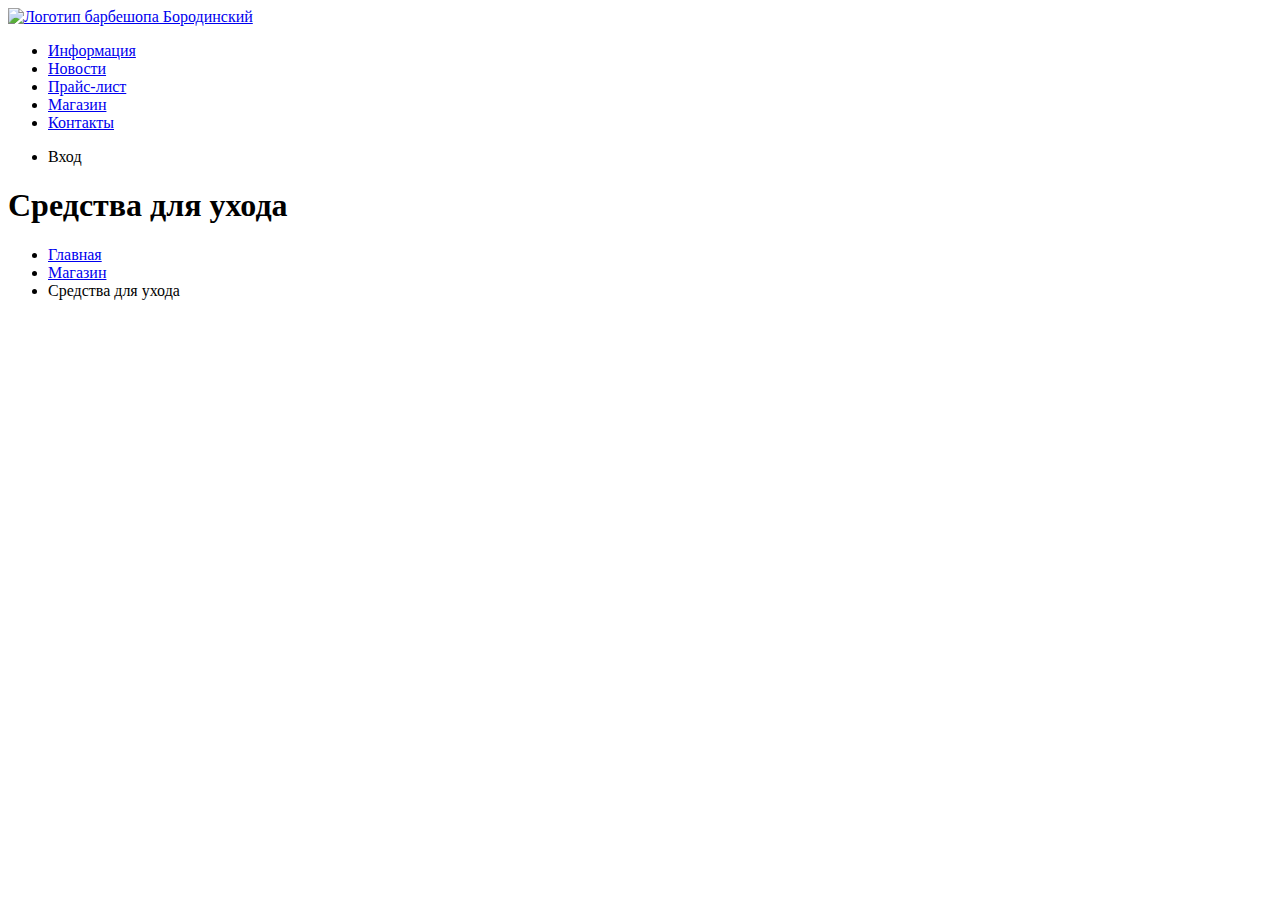
==== index.html @ 2c1ef8c3 "правки" ====
<!DOCTYPE html>
<html lang="ru">
  <head>
    <meta charset="utf-8">
    <title>Барбершоп</title>
  </head>
  <body>
  	<header class="main-header">
  		<nav class="main-navigation">
  			<a class="main-header-logo" href="index.html">
  				<img src="img/index-logo.svg"width="111" height="24" alt="Логотип барбешопа Бородинский"></a>
  			<ul class="site-navigation">
  			 <li><a href="info.html">Информация</a></li>
  			 <li><a href="news.html">Новости</a></li>
  			 <li><a href="price.html">Прайс-лист</a></li>
  			 <li class="site-navigation-current"><a href="catalog.html">Магазин</a></li>
  			 <li><a href="contacts.html">Контакты</a></li>
  			</ul>
  			<ul class="user-navigation">
  			 <li class="login-link">Вход</li>
  			</ul>
  		</nav>
  	 </header>
  	 <main class="container">
  	 	<h1 class="page-title">Средства для ухода</h1>
  	 	<ul class="breadcrumbs">
  	 	  <li><a href="index.html">Главная</a></li>
  	 	  <li><a href="catalog.html">Магазин</a></li>
  	 	  <li class="breadcrumbs-current">Средства для ухода</li>
  	 	</ul>
      
 </body>
</html>
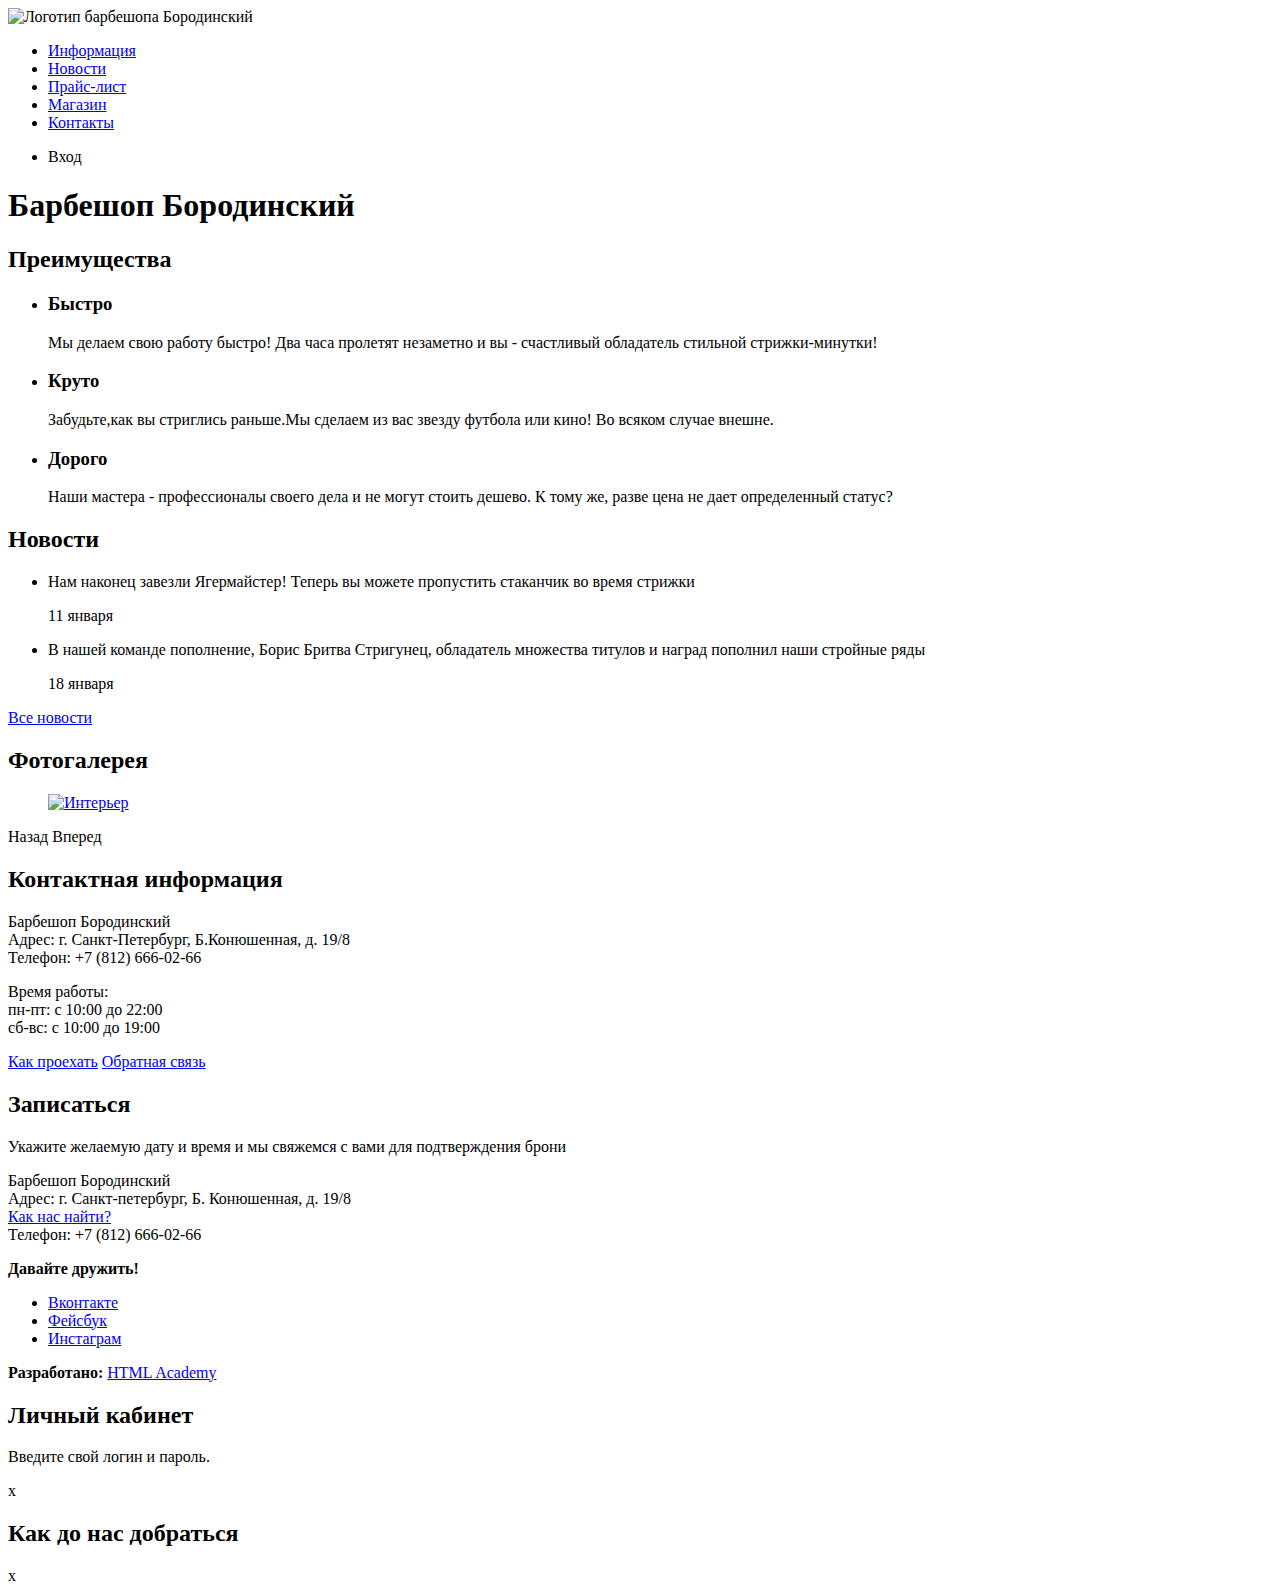
==== commit 26e699d0: "правки" ====
--- a/index.html
+++ b/index.html
@@ -1,33 +1,117 @@
 <!DOCTYPE html>
 <html lang="ru">
-  <head>
-    <meta charset="utf-8">
-    <title>Барбершоп</title>
-  </head>
-  <body>
-  	<header class="main-header">
-  		<nav class="main-navigation">
-  			<a class="main-header-logo" href="index.html">
-  				<img src="img/index-logo.svg"width="111" height="24" alt="Логотип барбешопа Бородинский"></a>
-  			<ul class="site-navigation">
-  			 <li><a href="info.html">Информация</a></li>
-  			 <li><a href="news.html">Новости</a></li>
-  			 <li><a href="price.html">Прайс-лист</a></li>
-  			 <li class="site-navigation-current"><a href="catalog.html">Магазин</a></li>
-  			 <li><a href="contacts.html">Контакты</a></li>
-  			</ul>
-  			<ul class="user-navigation">
-  			 <li class="login-link">Вход</li>
-  			</ul>
-  		</nav>
-  	 </header>
-  	 <main class="container">
-  	 	<h1 class="page-title">Средства для ухода</h1>
-  	 	<ul class="breadcrumbs">
-  	 	  <li><a href="index.html">Главная</a></li>
-  	 	  <li><a href="catalog.html">Магазин</a></li>
-  	 	  <li class="breadcrumbs-current">Средства для ухода</li>
-  	 	</ul>
-      
- </body>
+<head>
+  <meta charset="utf-8">
+  <title>Барбешоп Бординский</title>
+</head>
+<body>
+  <header class="main-header">
+   <nav class="main-navigation">
+    <a class="main-header-logo">
+    <img src="img/index-logo.svg" width="368" height="153" alt="Логотип барбешопа Бородинский">
+  </a>
+    <ul class="site-navigation">
+      <li><a href="info.html">Информация</a></li>
+      <li><a href="news.html">Новости</a></li>
+      <li><a href="price.html">Прайс-лист</a></li>
+      <li><a href="catalog.html">Магазин</a></li>
+      <li><a href="contacts.html">Контакты</a></li>
+    </ul>
+    <ul class="user-navigation">
+      <li class="login-link">Вход</li>
+    </ul> 
+   </nav> 
+  </header>
+  <main class="container">
+    <h1 class="visually-hidden">Барбешоп Бородинский</h1>
+    <section class="features">
+     <h2 class="visually-hidden">Преимущества</h2>
+     <ul class="features-list">
+      <li class="feature-item">
+        <h3>Быстро</h3>
+        <p>Мы делаем свою работу быстро! Два часа пролетят незаметно и вы - счастливый обладатель стильной стрижки-минутки!</p>
+      </li>
+      <li class="feature-item">
+       <h3>Круто</h3>
+       <p>Забудьте,как вы стриглись раньше.Мы сделаем из вас звезду футбола или кино! Во всяком случае внешне.</p> 
+      </li>
+      <li class="feature-item">
+        <h3>Дорого</h3>
+        <p>Наши мастера - профессионалы своего дела и не могут стоить дешево. К тому же, разве цена не дает определенный статус?</p>
+      </li>
+    </ul> 
+    </section>
+    <section class="news">
+     <h2>Новости</h2>
+     <ul class="news-list">
+      <li class="news-item">
+       <p>Нам наконец завезли Ягермайстер! Теперь вы можете пропустить стаканчик во время стрижки</p>
+       <time datetime="2016-01-11">11 января</time> 
+      </li>
+      <li class="news-item">
+       <p>В нашей команде пополнение, Борис Бритва Стригунец, обладатель множества титулов и наград пополнил наши стройные ряды</p>
+       <time datetime="2016-01-18">18 января</time> 
+      </li>
+    </ul>
+    <a class="button" href="news.html">Все новости</a> 
+    </section>
+    <section class="gallery">
+     <h2>Фотогалерея</h2>
+     <figure class="gallery-content">
+      <a href="#"><img src="img/studio.jpg" width="268" height="164"alt="Интерьер"></a> 
+     </figure>
+     <span class="button gallery-button gallery-button-back">Назад</span>
+     <span class="button gallery-button gallery-button-next">Вперед</span> 
+    </section>
+    <section class="contacts">
+     <h2>Контактная информация</h2>
+     <p>
+       Барбешоп Бородинский<br>
+       Адрес: г. Санкт-Петербург, Б.Конюшенная, д. 19/8<br>
+       Телефон: +7 (812) 666-02-66
+     </p>
+     <p>
+       Время работы:<br>
+       пн-пт: с 10:00 до 22:00<br>
+       сб-вс: c 10:00 до 19:00
+     </p>
+     <a class="button" href="map.html">Как проехать</a>
+     <a class="button" href="contacts.html">Обратная связь</a> 
+    </section>
+    <section class="appointment">
+     <h2>Записаться</h2>
+     <p class="appointment-info">Укажите желаемую дату и время и мы свяжемся с вами для подтверждения брони</p>
+     <!--Здесь будет форма--> 
+    </section>
+  </main>
+  <footer class="main-footer">
+    <p class="footer-contacts">Барбешоп Бородинский<br>
+    Адрес: г. Санкт-петербург, Б. Конюшенная, д. 19/8<br>
+    <a href="map.html">Как нас найти?</a><br>Телефон: +7 (812) 666-02-66
+    </p>
+    <div class="footer-social">
+      <b>Давайте дружить!</b>
+      <ul>
+      <li><a class="social-buton" href="#">Вконтакте</a></li>
+      <li><a class="social-buton" href="#">Фейсбук</a></li>
+      <li><a class="social-buton" href="#">Инстаграм</a></li>
+    </ul>
+    </div>
+    <p class="footer-copyright">
+      <b>Разработано:</b>
+      <a class="button" href="https://htmlacademy.ru">HTML Academy</a>
+    </p>
+  </footer>
+  <section class="modal modal-login">
+   <h2>Личный кабинет</h2>
+   <p>Введите свой логин и пароль.</p>
+   <!--Здесь будет форма-->
+   <span class="modal-close">x</span> 
+  </section>
+  <section class="modal modal-map">
+   <h2 class="visually-hidden">Как до нас добраться</h2>
+   <span class="modal-close">x</span> 
+  </section>
+</body>
 </html>
+
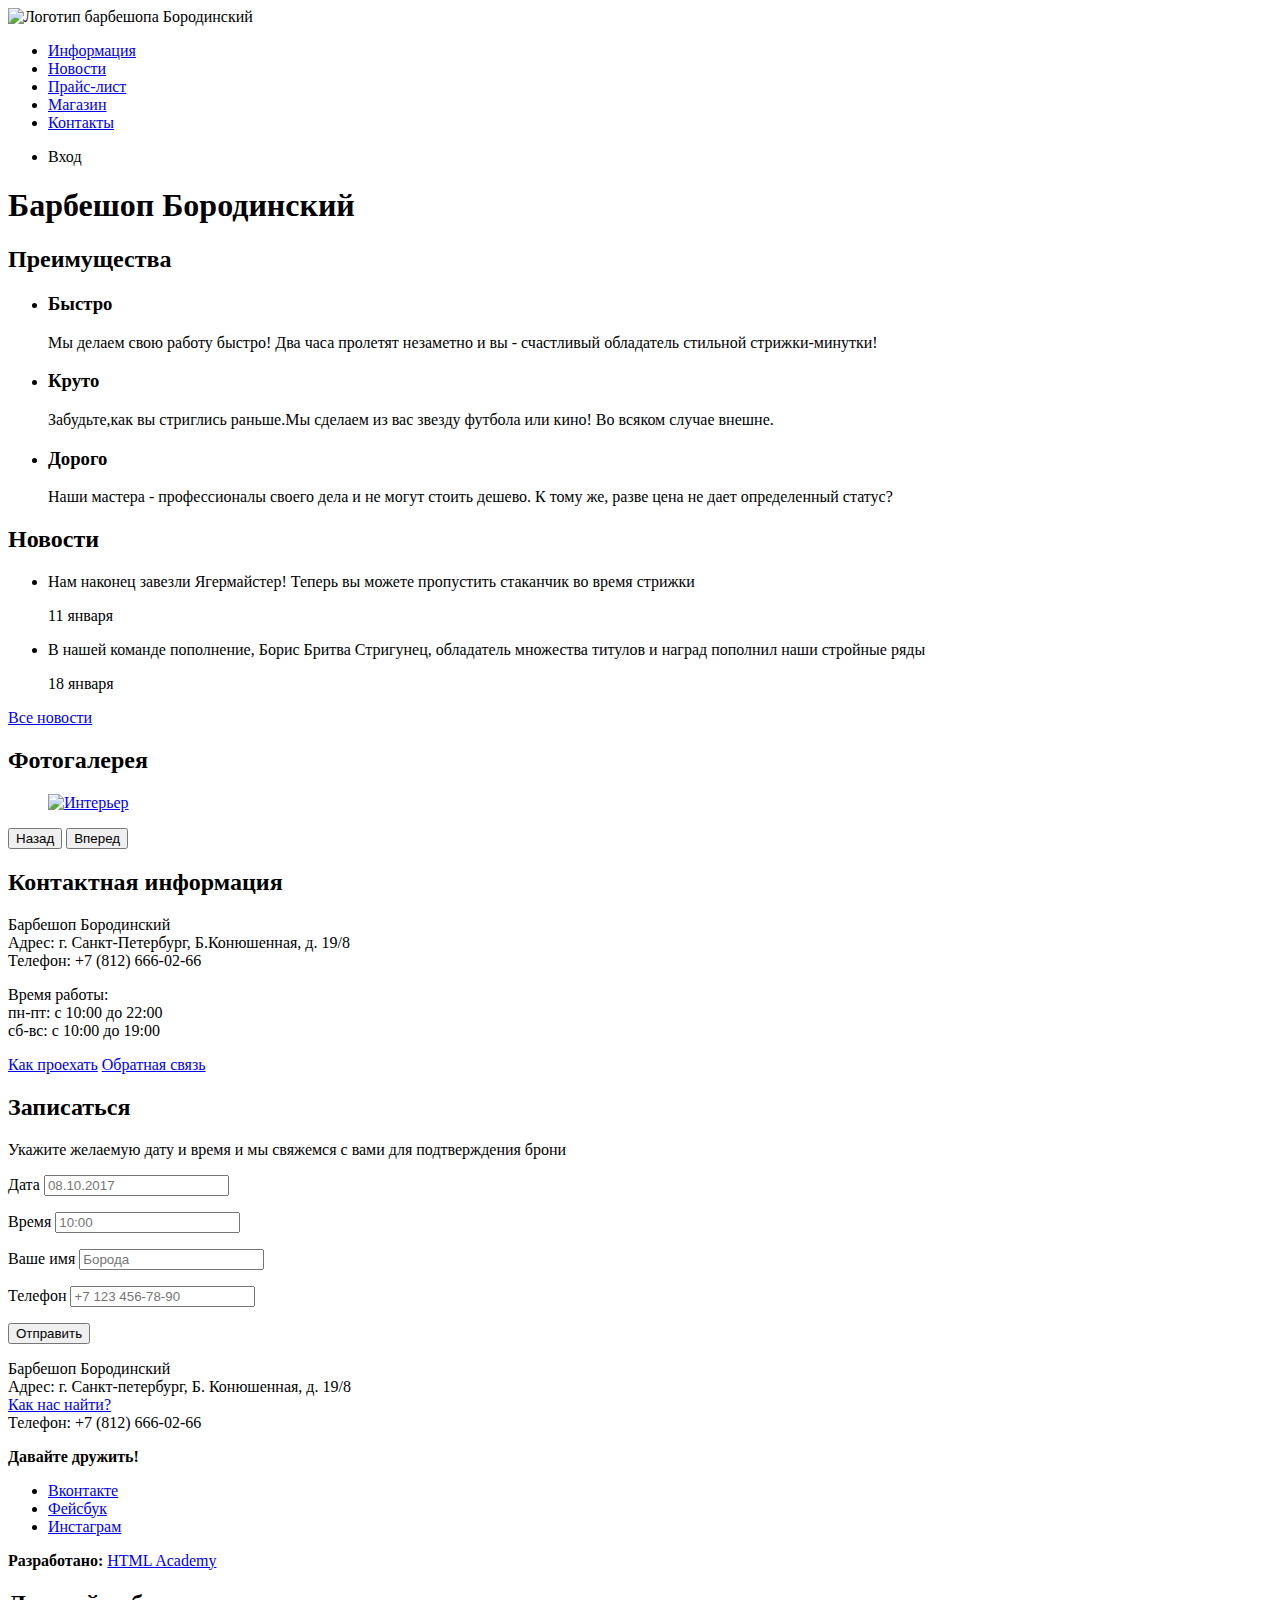
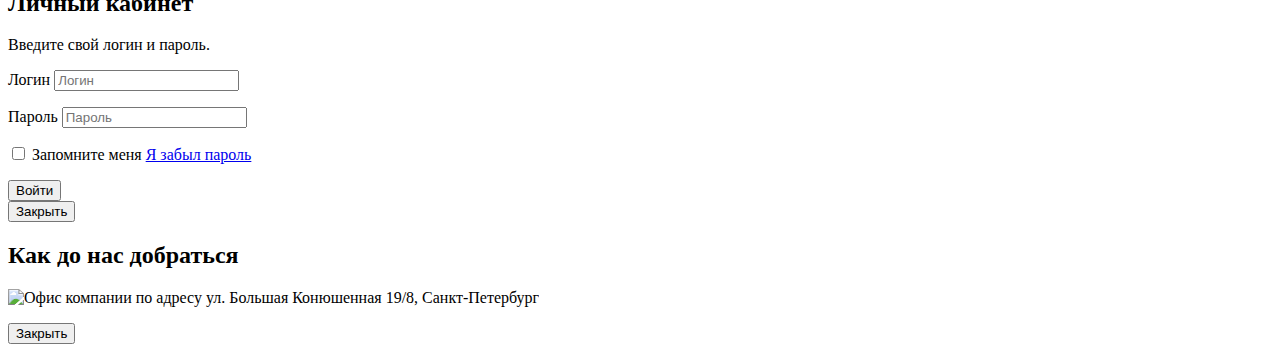
==== commit 387f4b7d: "формы в index.html" ====
--- a/index.html
+++ b/index.html
@@ -60,8 +60,8 @@
      <figure class="gallery-content">
       <a href="#"><img src="img/studio.jpg" width="268" height="164"alt="Интерьер"></a> 
      </figure>
-     <span class="button gallery-button gallery-button-back">Назад</span>
-     <span class="button gallery-button gallery-button-next">Вперед</span> 
+     <button class="button gallery-button gallery-button-back">Назад</button>
+     <button class="button gallery-button gallery-button-next">Вперед</button> 
     </section>
     <section class="contacts">
      <h2>Контактная информация</h2>
@@ -81,7 +81,24 @@
     <section class="appointment">
      <h2>Записаться</h2>
      <p class="appointment-info">Укажите желаемую дату и время и мы свяжемся с вами для подтверждения брони</p>
-     <!--Здесь будет форма--> 
+     <form class="appointment-form" action="https://echo.htmlacademy.ru" method="post">
+      <p class="appointment-item">
+       <label for="appointment-date">Дата</label>
+      <input id="appointment-date" type="text" name="date" value="" placeholder="08.10.2017">  
+      </p>
+      <p class="appointment-item">
+        <label for="appointment-time">Время</label>
+       <input id="appointment-time" type="text" name="time" value="" placeholder="10:00"> 
+      </p>
+      <p class="appointment-item">
+       <label for="appointment-name">Ваше имя</label>
+       <input id="appointment-name" type="text" name="name" value="" placeholder="Борода"> 
+      </p>
+       <p class="appointment-item">
+        <label for="appointment-phone">Телефон</label>
+       <input id="appointment-phone" type="tel" name="phone" value="" placeholder="+7 123 456-78-90">  </p>
+       <button class="button" type="submit">Отправить</button>
+     </form> 
     </section>
   </main>
   <footer class="main-footer">
@@ -105,12 +122,32 @@
   <section class="modal modal-login">
    <h2>Личный кабинет</h2>
    <p>Введите свой логин и пароль.</p>
-   <!--Здесь будет форма-->
-   <span class="modal-close">x</span> 
+   <form class="login-form" action="https://echo.htmlacademy.ru" method="post">
+    <p>
+      <label class="visually-hidden" for="user-login">Логин</label>
+      <input class="login-icon-user" id="user-login" type="text" name="login" placeholder="Логин">
+    </p>
+    <p>
+    <label class="visually-hidden" for="user-password">Пароль</label>
+    <input class="login-icon-password" id="user-password" type="password" name="password" placeholder="Пароль">
+    </p>
+    <p class="login-password-info">
+    <label class="login-checkbox">
+     <input type="checkbox" name="remember" class="visually-hidden"> <span class="checkbox-indicator"></span>
+     Запомните меня
+    </label>
+    <a class="restore" href="#">Я забыл пароль</a>  
+    </p>
+    <button class="button" type="submit">Войти</button>
+  </form>
+  <button class="modal-close" type="button">Закрыть</button> 
   </section>
   <section class="modal modal-map">
    <h2 class="visually-hidden">Как до нас добраться</h2>
-   <span class="modal-close">x</span> 
+   <p>
+     <img src="img/map.jpg" width="780" height="560" alt="Офис компании по адресу ул. Большая Конюшенная 19/8, Санкт-Петербург">
+   </p>
+   <button class="modal-close" type="button">Закрыть</button> 
   </section>
 </body>
 </html>
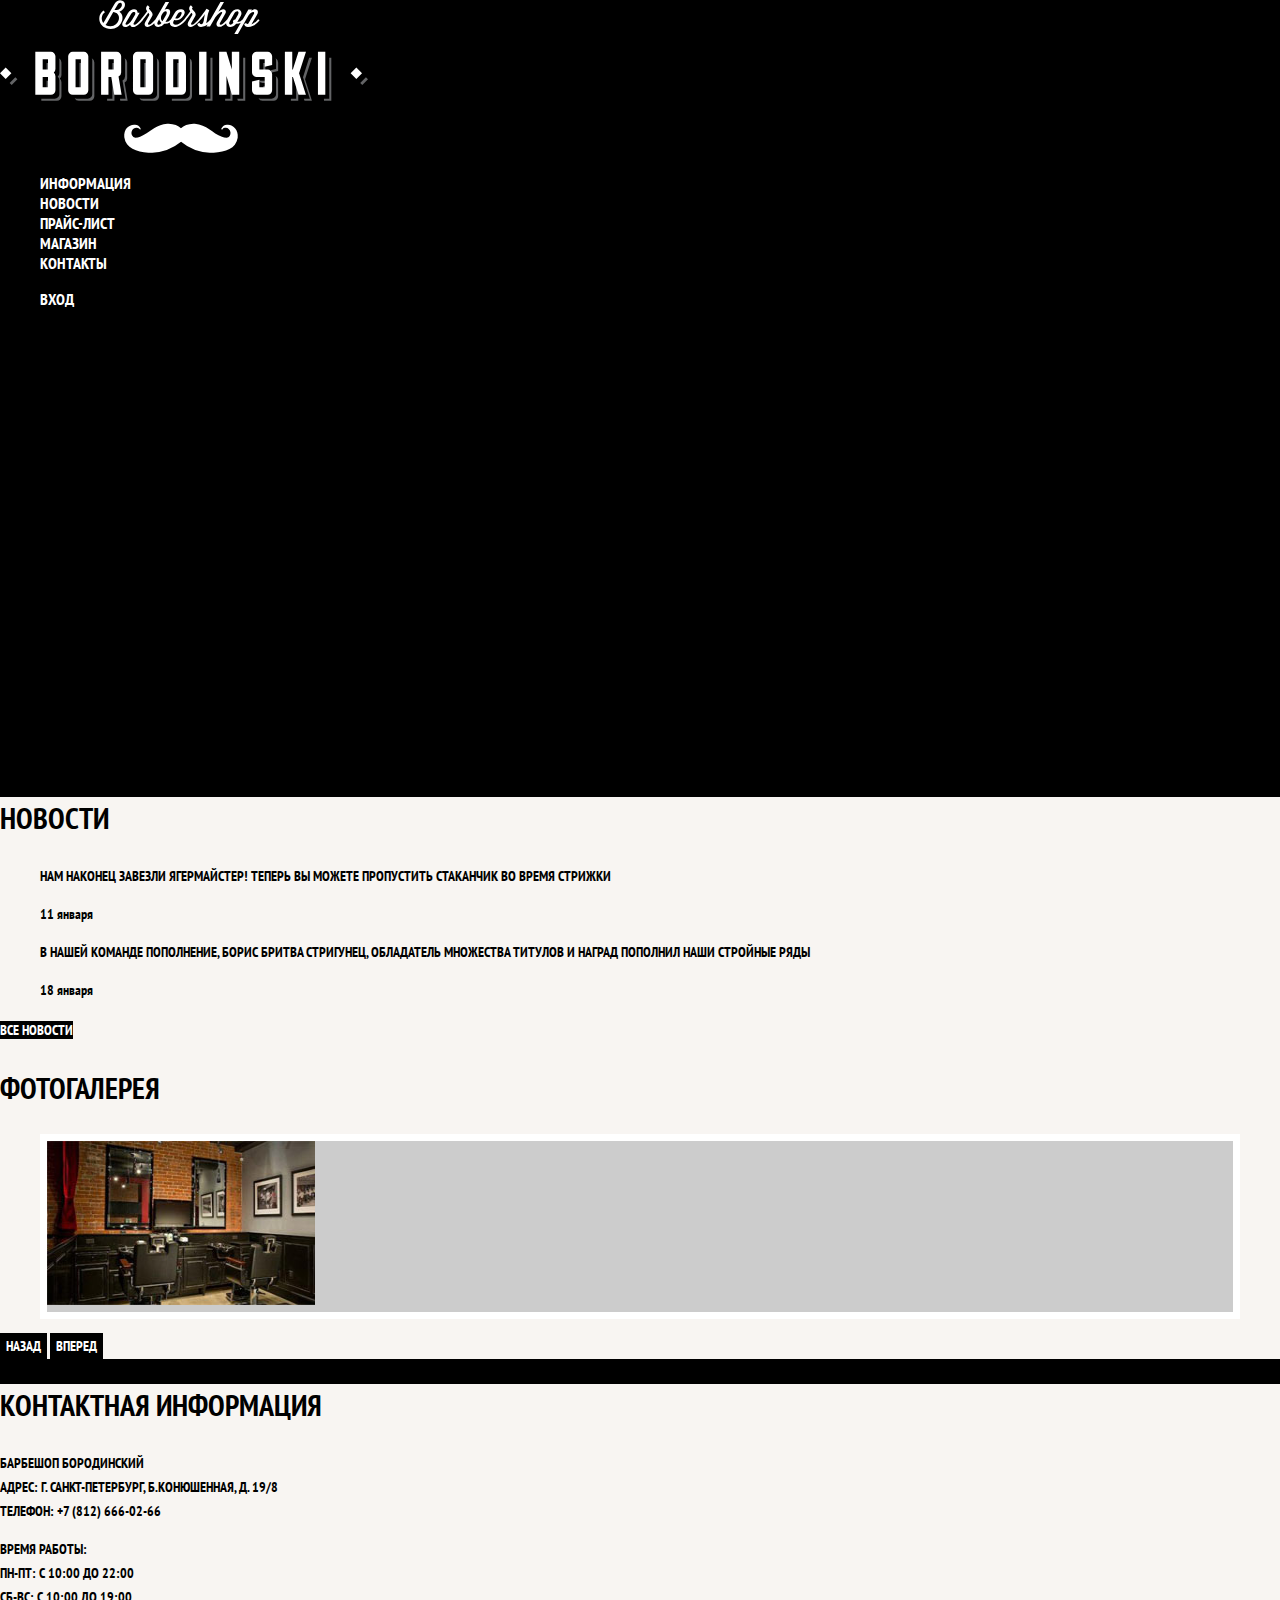
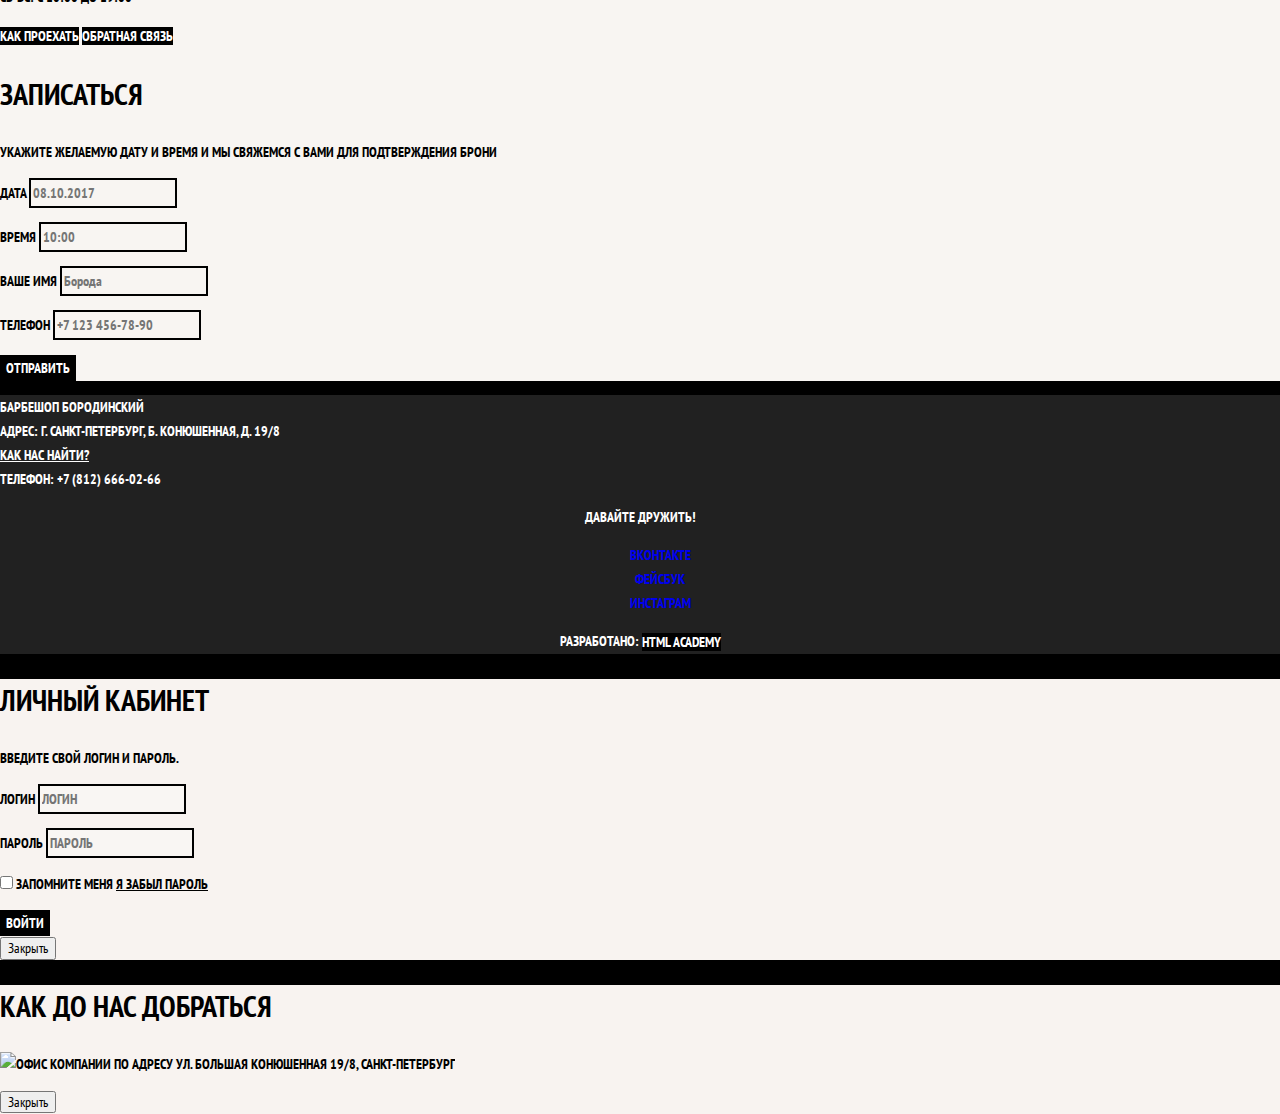
==== commit 81f9ab57: "Merge d65a951918d8b3dee9def5f0922e692615f3599c into fe163aad9e54898c05da98afffc805bc47355b78" ====
--- a/index.html
+++ b/index.html
@@ -3,8 +3,11 @@
 <head>
   <meta charset="utf-8">
   <title>Барбешоп Бординский</title>
+   <link href="https://fonts.googleapis.com/css?family=PT+Sans+Narrow:400,700&amp;subset=latin,cyrillic" rel="stylesheet">
+<link href="css/normalize.css" rel="stylesheet">
+<link rel="stylesheet" type="text/css" href="css/index.style.css"> 
 </head>
-<body>
+<body class="inner-page">
   <header class="main-header">
    <nav class="main-navigation">
     <a class="main-header-logo">
@@ -18,7 +21,9 @@
       <li><a href="contacts.html">Контакты</a></li>
     </ul>
     <ul class="user-navigation">
-      <li class="login-link">Вход</li>
+      <li class="login-link">
+        <a class="login-link" href="login.html">Вход</a>
+      </li>
     </ul> 
    </nav> 
   </header>
@@ -41,6 +46,7 @@
       </li>
     </ul> 
     </section>
+    <div class="index-columns">
     <section class="news">
      <h2>Новости</h2>
      <ul class="news-list">
@@ -63,6 +69,9 @@
      <button class="button gallery-button gallery-button-back">Назад</button>
      <button class="button gallery-button gallery-button-next">Вперед</button> 
     </section>
+  </div>
+
+  <div class="index-columns">
     <section class="contacts">
      <h2>Контактная информация</h2>
      <p>
@@ -100,6 +109,7 @@
        <button class="button" type="submit">Отправить</button>
      </form> 
     </section>
+  </div>
   </main>
   <footer class="main-footer">
     <p class="footer-contacts">Барбешоп Бородинский<br>
--- a/css/index.style.css
+++ b/css/index.style.css
@@ -0,0 +1,357 @@
+body {
+	margin: 0;
+	padding: 0;
+
+	font-family: "PT Sans Narrow", Arial, sans-serif;
+	font-size: 14px;
+	line-height: 24px;
+	font-weight: 700;
+	color: #ffffff;
+	text-transform: uppercase;
+
+	background-color: #000000;
+	background-image: url("img/bg.jpg");
+	background-position: top center;
+	background-repeat: no-repeat;
+}
+
+.inner-page {
+	color: #000000;
+
+	background-color: #f9f6f3
+	background-image: url("img/pattern-light.jpg");
+	background-position: 0 0;
+	background-repeat: repeat;
+}
+
+a {
+	text-decoration: none;
+}
+
+.button {
+	font: inherit;
+
+	text-align: center;
+	color: #ffffff;
+	vertical-align: middle;
+	text-transform: uppercase;
+
+	background-color: #000000;
+	border: none;
+}
+
+.button:hover,
+.button:focus,
+.button:active {
+	background-color: #663d15;
+}
+
+.main-navigation {
+	font-size: 16px;
+	line-height: 20px;
+	color: #ffffff;
+
+	background-color: #000000;
+}
+
+.site-navigation,
+.user-navigation {
+	list-style: none;
+}
+
+.site-navigation a,
+.user-navigation a {
+	color: #ffffff;
+}
+
+.site-navigation a:hover,
+.site-navigation a:focus,
+.user-navigation a:hover,
+.user-navigation a:focus {
+	background-color: #242424;
+}
+
+.features-list {
+	list-style: none;
+}
+
+.feature-item {
+	text-align: center;
+}
+
+.feature-item h3 {
+	font-size: 30px;
+	line-height: 42px;
+}
+
+.index-columns {
+	color: #000000;
+
+	background-color: #f8f5f2;
+	background-image: url("img/pattern-light.jpg");
+	background-position: 0 0;
+	background-repeat: repeat;
+}
+
+.index-columns h2 {
+	font-size: 30px;
+	line-height: 42px;
+}
+
+.news-list {
+	list-style: none;
+}
+
+.news-item time {
+	text-transform: none;
+}
+
+.gallery-content {
+	background-color: #cccccc;
+	border: 7px solid #ffffff;
+}
+
+.appointment-item input {
+	font: inherit;
+
+	background-color: transparent;
+	border: 2px solid #000000;
+}
+
+.appointment-item input:focus {
+	border-color: #663d15;
+}
+
+.page-title {
+	font-size: 30px;
+	line-height: 42px;
+}
+
+.breadcrumbs {
+	list-style: none;
+}
+
+.breadcrumbs a {
+	color: #000000;
+}
+
+.breadcrumbs a:hover,
+.breadcrumbs a:focus {
+	text-decoration: underline;
+}
+
+.breadcrumbs-current {
+	color: #aba9a7;
+}
+
+.filter fieldset {
+	border: none;
+}
+
+.filter legend {
+	font-size: 24px;
+	line-height: 30px;
+}
+
+.filter ul {
+	list-style: none;
+	line-height: 18px;
+}
+
+.filter-input:hover + label,
+.filter-input:focus + label {
+	color: #663d15;
+}
+
+.filter-input:disabled + label {
+	color: #000000;
+
+	opacity: 0.5;
+}
+
+.catalog-list {
+	list-style: none;
+}
+
+.catalog-item {
+	background-color: #f8f8f8;
+	box-shadow: 0 0 10px rgba(0, 0, 0, 0.1);
+}
+
+.catalog-item:hover {
+	box-shadow: 0 0 10px rgba(0, 0, 0, 0.2);
+}
+
+.catalog-item a {
+	color: #000000;
+}
+
+.catalog-item h3 {
+	font-size: 14px;
+	line-height: 18px;
+}
+
+.catalog-category {
+	text-transform: none;
+}
+
+.catalog-item-price b {
+	font-size: 14px;
+	line-height: 20px;
+	text-align: center;
+
+	background-color: #e5e5e5;
+}
+
+.catalog-item-price .button {
+	line-height: 20px;
+	color: #ffffff;
+}
+
+.pagination-list {
+	list-style: none;
+}
+
+.pagination-item a {
+	color: #ffffff;
+
+	background-color: #000000;
+}
+
+.pagination-item a:hover,
+.pagination-item a:focus,
+.pagination-item a:active {
+	background-color: #663d15;
+}
+
+.pagination-item-current a {
+	color: #000000;
+
+	background-color: #ffffff;
+}
+
+.pagination-item-current a:hover,
+.pagination-item-current a:focus,
+.pagination-item-current a:active {
+	color: #000000;
+
+	background-color: #ffffff;
+}
+
+.product-photo-preview {
+	list-style: none;
+}
+
+.produkt-photo-preview {
+	box-shadow: 0 0 10px 2px rgba(0, 0, 0, 0.1);
+}
+
+.product-photo-full {
+	box-shadow: 0 0 10px 2px rgba(0, 0, 0, 0.1);
+}
+
+.product-article {
+	text-align: right;
+	color: #aeaeae;
+}
+
+.product-price b {
+	line-height: 20px;
+	text-align: center;
+
+	background-color: #e5e5e5;
+}
+
+.product-info h3 {
+	font-size: 24px;
+	line-height: 30px;
+}
+
+.product-info ul {
+	list-style: none;
+}
+
+.main-footer {
+	color: #ffffff;
+
+	background-color: #212121;
+	background-image: url("img/pattern-dark.jpg");
+	background-position: 0 0;
+	background-repeat: repeat;
+}
+
+.footer-contacts a{
+	color: #ffffff;
+	text-decoration: underline;
+}
+
+.footer-contacts a:hover,
+.footer-contacts a:focus {
+	text-decoration: none;
+}
+
+.footer-social {
+	text-align: center;
+}
+
+.footer-social ul {
+	list-style: none;
+}
+
+.social-button {
+	color: #ffffff;
+}
+
+.footer-copyright {
+	text-align: center;
+}
+
+.footer-copyright .button:hover,
+.footer-copyright .button:focus {
+	color: #000000;
+
+	background-color: #ffffff;
+}
+
+.modal {
+	color: #000000;
+
+	background-color: #f8f3f0;
+	background-image: url("img/pattern-light.jpg");
+	background-position: 0 0;
+	background-repeat: repeat;
+}
+
+.modal h2 {
+	font-size: 30px;
+	line-height: 42px;
+}
+
+.login-form input[type="text"],
+.login-form input[type="password"] {
+	font: inherit;
+	color: #000000;
+	text-transform: uppercase;
+
+	background-color: #f9f6f3;
+	border: 2px solid #000000;
+}
+
+.login-form input:focus {
+	border-color: #663d15;
+}
+
+.login-checkbox:hover,
+.login-checkbox:focus {
+	color: #663d15;
+}
+
+.restore {
+	color: #000000;
+	text-decoration: underline;
+}
+
+.restore:hover,
+.restore:focus {
+	text-decoration: none;
+}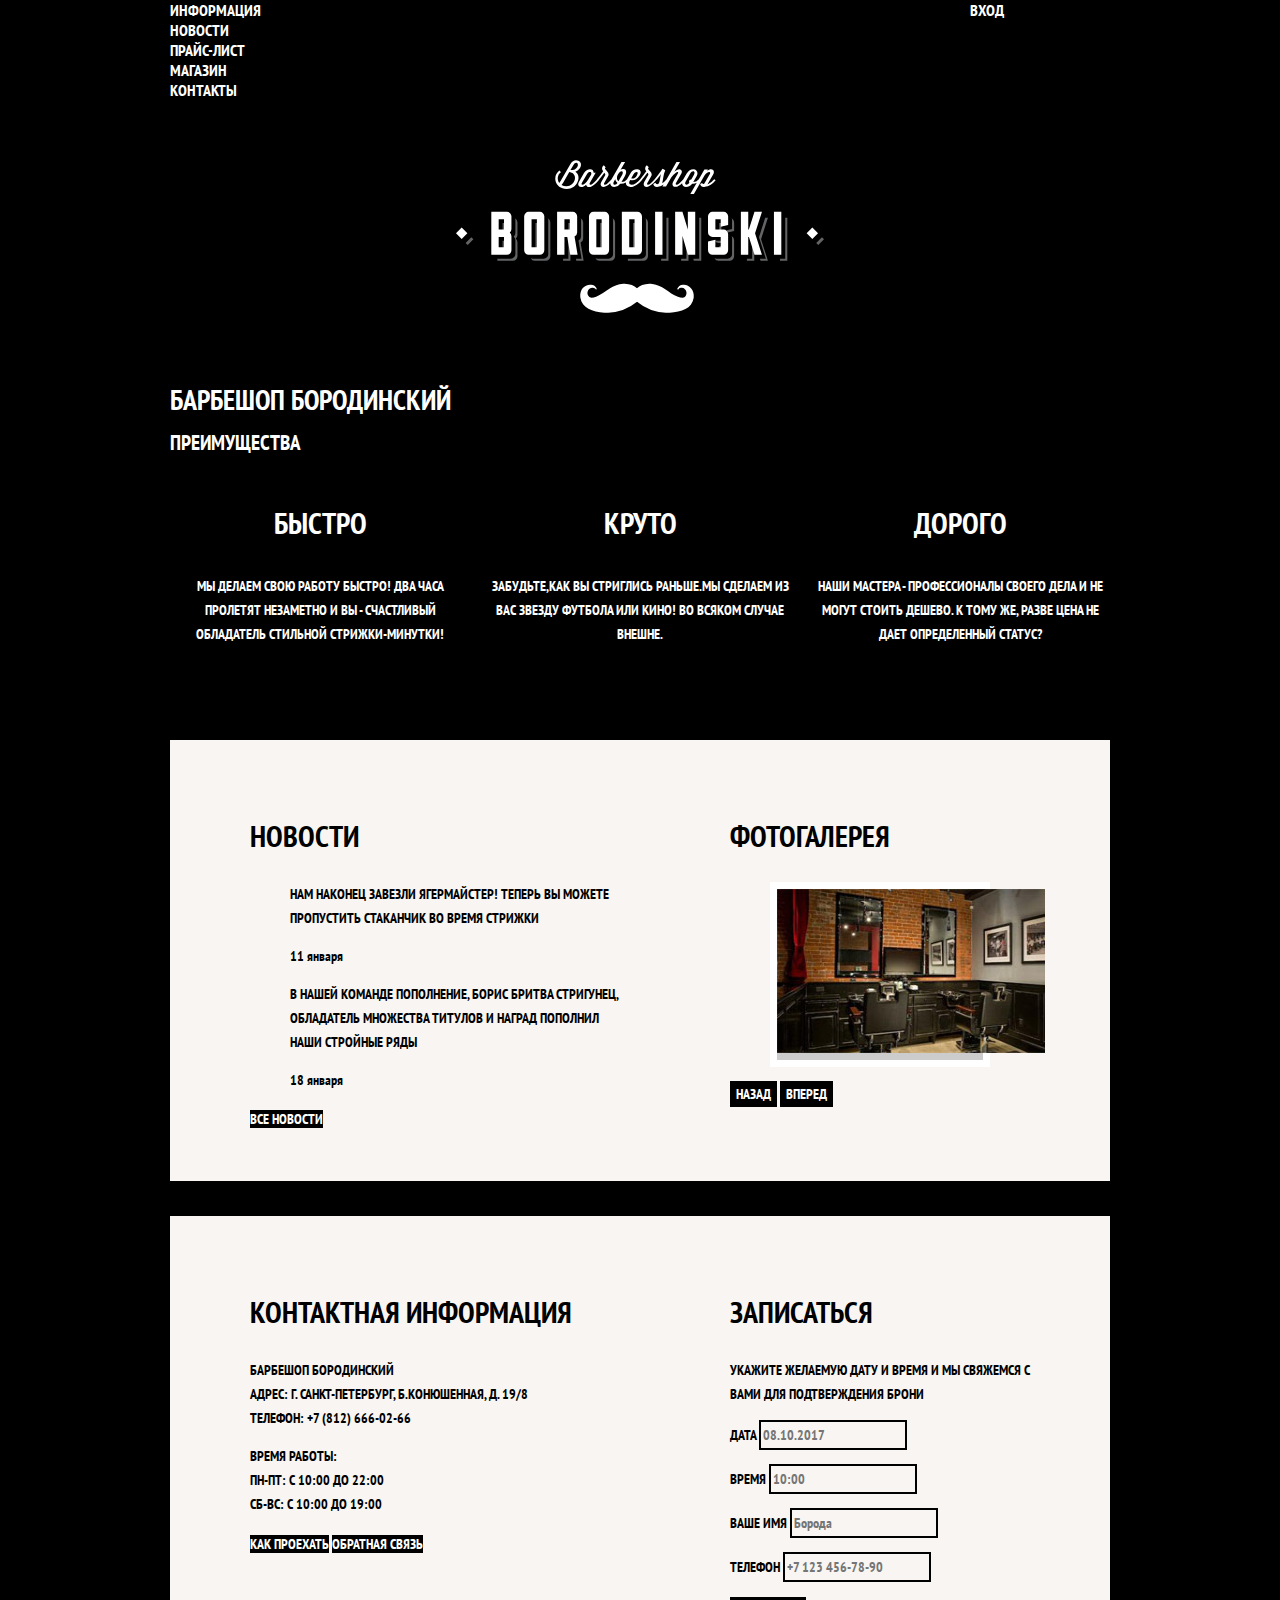
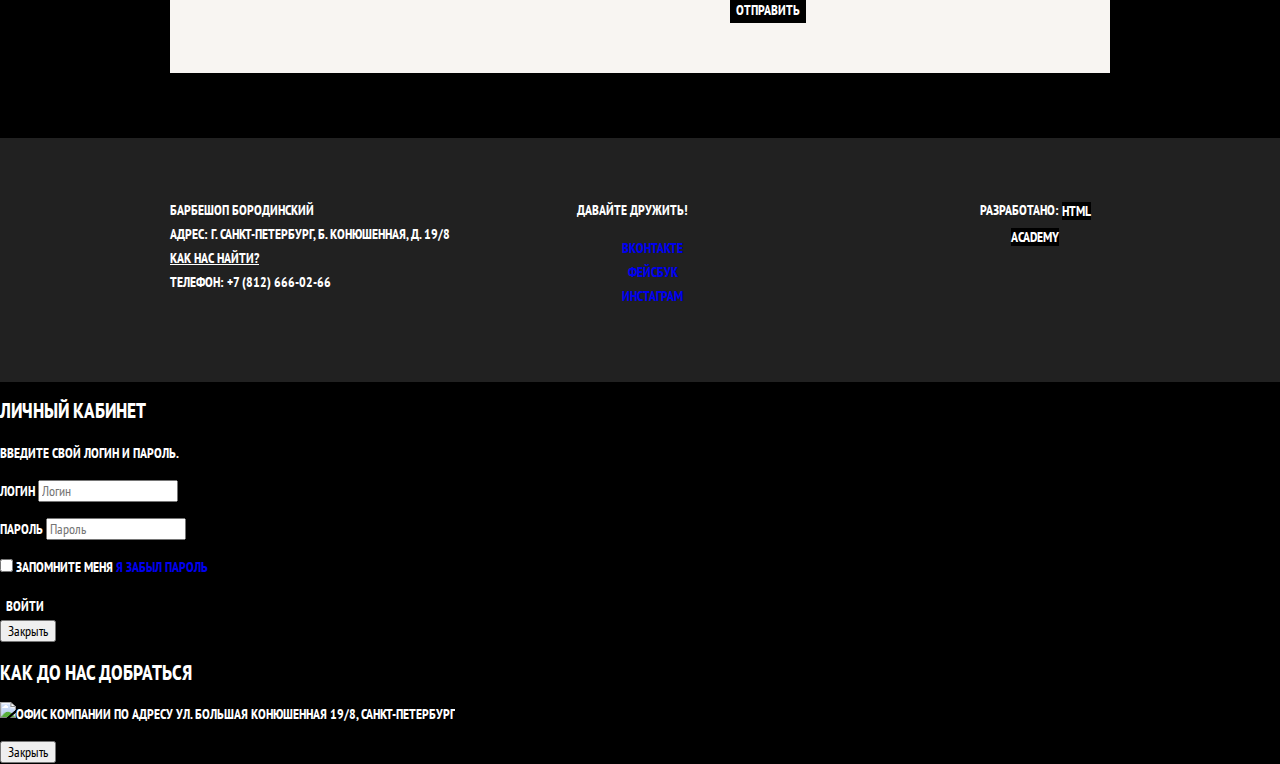
==== commit c3e481aa: "сетка главной страницы" ====
--- a/index.html
+++ b/index.html
@@ -5,14 +5,19 @@
   <title>Барбешоп Бординский</title>
    <link href="https://fonts.googleapis.com/css?family=PT+Sans+Narrow:400,700&amp;subset=latin,cyrillic" rel="stylesheet">
 <link href="css/normalize.css" rel="stylesheet">
+<link href="css/outline.css" rel="stylesheet">
 <link rel="stylesheet" type="text/css" href="css/index.style.css"> 
 </head>
-<body class="inner-page">
+
+<body>
+
   <header class="main-header">
    <nav class="main-navigation">
     <a class="main-header-logo">
     <img src="img/index-logo.svg" width="368" height="153" alt="Логотип барбешопа Бородинский">
   </a>
+  <div class="main-navigation-wrapper">
+    <div class="container">
     <ul class="site-navigation">
       <li><a href="info.html">Информация</a></li>
       <li><a href="news.html">Новости</a></li>
@@ -24,11 +29,16 @@
       <li class="login-link">
         <a class="login-link" href="login.html">Вход</a>
       </li>
-    </ul> 
+    </ul>
+    </div>
+    </div> 
    </nav> 
   </header>
+
   <main class="container">
+
     <h1 class="visually-hidden">Барбешоп Бородинский</h1>
+
     <section class="features">
      <h2 class="visually-hidden">Преимущества</h2>
      <ul class="features-list">
@@ -46,6 +56,7 @@
       </li>
     </ul> 
     </section>
+
     <div class="index-columns">
     <section class="news">
      <h2>Новости</h2>
@@ -61,6 +72,7 @@
     </ul>
     <a class="button" href="news.html">Все новости</a> 
     </section>
+
     <section class="gallery">
      <h2>Фотогалерея</h2>
      <figure class="gallery-content">
@@ -87,6 +99,7 @@
      <a class="button" href="map.html">Как проехать</a>
      <a class="button" href="contacts.html">Обратная связь</a> 
     </section>
+
     <section class="appointment">
      <h2>Записаться</h2>
      <p class="appointment-info">Укажите желаемую дату и время и мы свяжемся с вами для подтверждения брони</p>
@@ -110,8 +123,11 @@
      </form> 
     </section>
   </div>
+
   </main>
+
   <footer class="main-footer">
+    <div class="container">
     <p class="footer-contacts">Барбешоп Бородинский<br>
     Адрес: г. Санкт-петербург, Б. Конюшенная, д. 19/8<br>
     <a href="map.html">Как нас найти?</a><br>Телефон: +7 (812) 666-02-66
@@ -128,6 +144,7 @@
       <b>Разработано:</b>
       <a class="button" href="https://htmlacademy.ru">HTML Academy</a>
     </p>
+  </div>
   </footer>
   <section class="modal modal-login">
    <h2>Личный кабинет</h2>
--- a/css/index.style.css
+++ b/css/index.style.css
@@ -18,10 +18,14 @@
 .inner-page {
 	color: #000000;
 
-	background-color: #f9f6f3
+	background-color: #f9f6f3;
 	background-image: url("img/pattern-light.jpg");
 	background-position: 0 0;
 	background-repeat: repeat;
+}
+
+.main-header {
+	margin-bottom: 75px;
 }
 
 a {
@@ -47,16 +51,49 @@
 }
 
 .main-navigation {
+	display: flex;
+	flex-direction: column;
+	align-items: center;
+
 	font-size: 16px;
 	line-height: 20px;
 	color: #ffffff;
 
+	background-color: transparent;
+}
+
+.main-header-logo {
+	order: 2;
+	width: 368px;
+	height: 153px;
+}
+
+.main-navigation-wrapper {
+	width: 100%;
+	margin-bottom: 60px;
+
 	background-color: #000000;
 }
+
+.main-navigation-wrapper .container {
+	display: flex;
+	justify-content: space-between;
+}
+
 
 .site-navigation,
 .user-navigation {
 	list-style: none;
+	margin: 0;
+	padding: 0;
+}
+
+.site-navigation {
+	width: 620px;
+}
+
+.user-navigation {
+	width: 140px;
 }
 
 .site-navigation a,
@@ -71,11 +108,27 @@
 	background-color: #242424;
 }
 
+.container {
+	width: 940px;
+	margin: 0 auto;
+	padding: 0 10px;
+}
+
+.features {
+	margin-bottom: 80px;
+}
+
 .features-list {
+	display: flex;
+	justify-content: space-between;
+	margin: 0;
+	padding: 0;
+
 	list-style: none;
 }
 
 .feature-item {
+	width: 300px;
 	text-align: center;
 }
 
@@ -85,6 +138,11 @@
 }
 
 .index-columns {
+	display: flex;
+	justify-content: space-between;
+	padding: 50px 80px;
+	margin-bottom: 35px;
+
 	color: #000000;
 
 	background-color: #f8f5f2;
@@ -98,17 +156,33 @@
 	line-height: 42px;
 }
 
+.news {
+	width: 380px;
+}
+
 .news-list {
 	list-style: none;
 }
 
 .news-item time {
 	text-transform: none;
+}
+
+.gallery {
+	width: 300px;
 }
 
 .gallery-content {
 	background-color: #cccccc;
 	border: 7px solid #ffffff;
+}
+
+.contacts {
+	width: 380px;
+}
+
+.appointment {
+	width: 300px;
 }
 
 .appointment-item input {
@@ -272,6 +346,9 @@
 }
 
 .main-footer {
+	margin-top: 65px;
+	padding: 60px 0;
+
 	color: #ffffff;
 
 	background-color: #212121;
@@ -280,6 +357,16 @@
 	background-repeat: repeat;
 }
 
+.main-footer .container {
+	display: flex;
+}
+
+.footer-contacts {
+	width: 320px;
+	margin: 0;
+	margin-right: 70px;
+}
+
 .footer-contacts a{
 	color: #ffffff;
 	text-decoration: underline;
@@ -291,6 +378,8 @@
 }
 
 .footer-social {
+	width: 145px;
+
 	text-align: center;
 }
 
@@ -303,6 +392,9 @@
 }
 
 .footer-copyright {
+	width: 150px;
+	margin: 0;
+	margin-left: auto;
 	text-align: center;
 }
 
@@ -310,48 +402,5 @@
 .footer-copyright .button:focus {
 	color: #000000;
 
-	background-color: #ffffff;
-}
-
-.modal {
-	color: #000000;
-
-	background-color: #f8f3f0;
-	background-image: url("img/pattern-light.jpg");
-	background-position: 0 0;
-	background-repeat: repeat;
-}
-
-.modal h2 {
-	font-size: 30px;
-	line-height: 42px;
-}
-
-.login-form input[type="text"],
-.login-form input[type="password"] {
-	font: inherit;
-	color: #000000;
-	text-transform: uppercase;
-
-	background-color: #f9f6f3;
-	border: 2px solid #000000;
-}
-
-.login-form input:focus {
-	border-color: #663d15;
-}
-
-.login-checkbox:hover,
-.login-checkbox:focus {
-	color: #663d15;
-}
-
-.restore {
-	color: #000000;
-	text-decoration: underline;
-}
-
-.restore:hover,
-.restore:focus {
-	text-decoration: none;
+	background-color:#ffffff;
 }